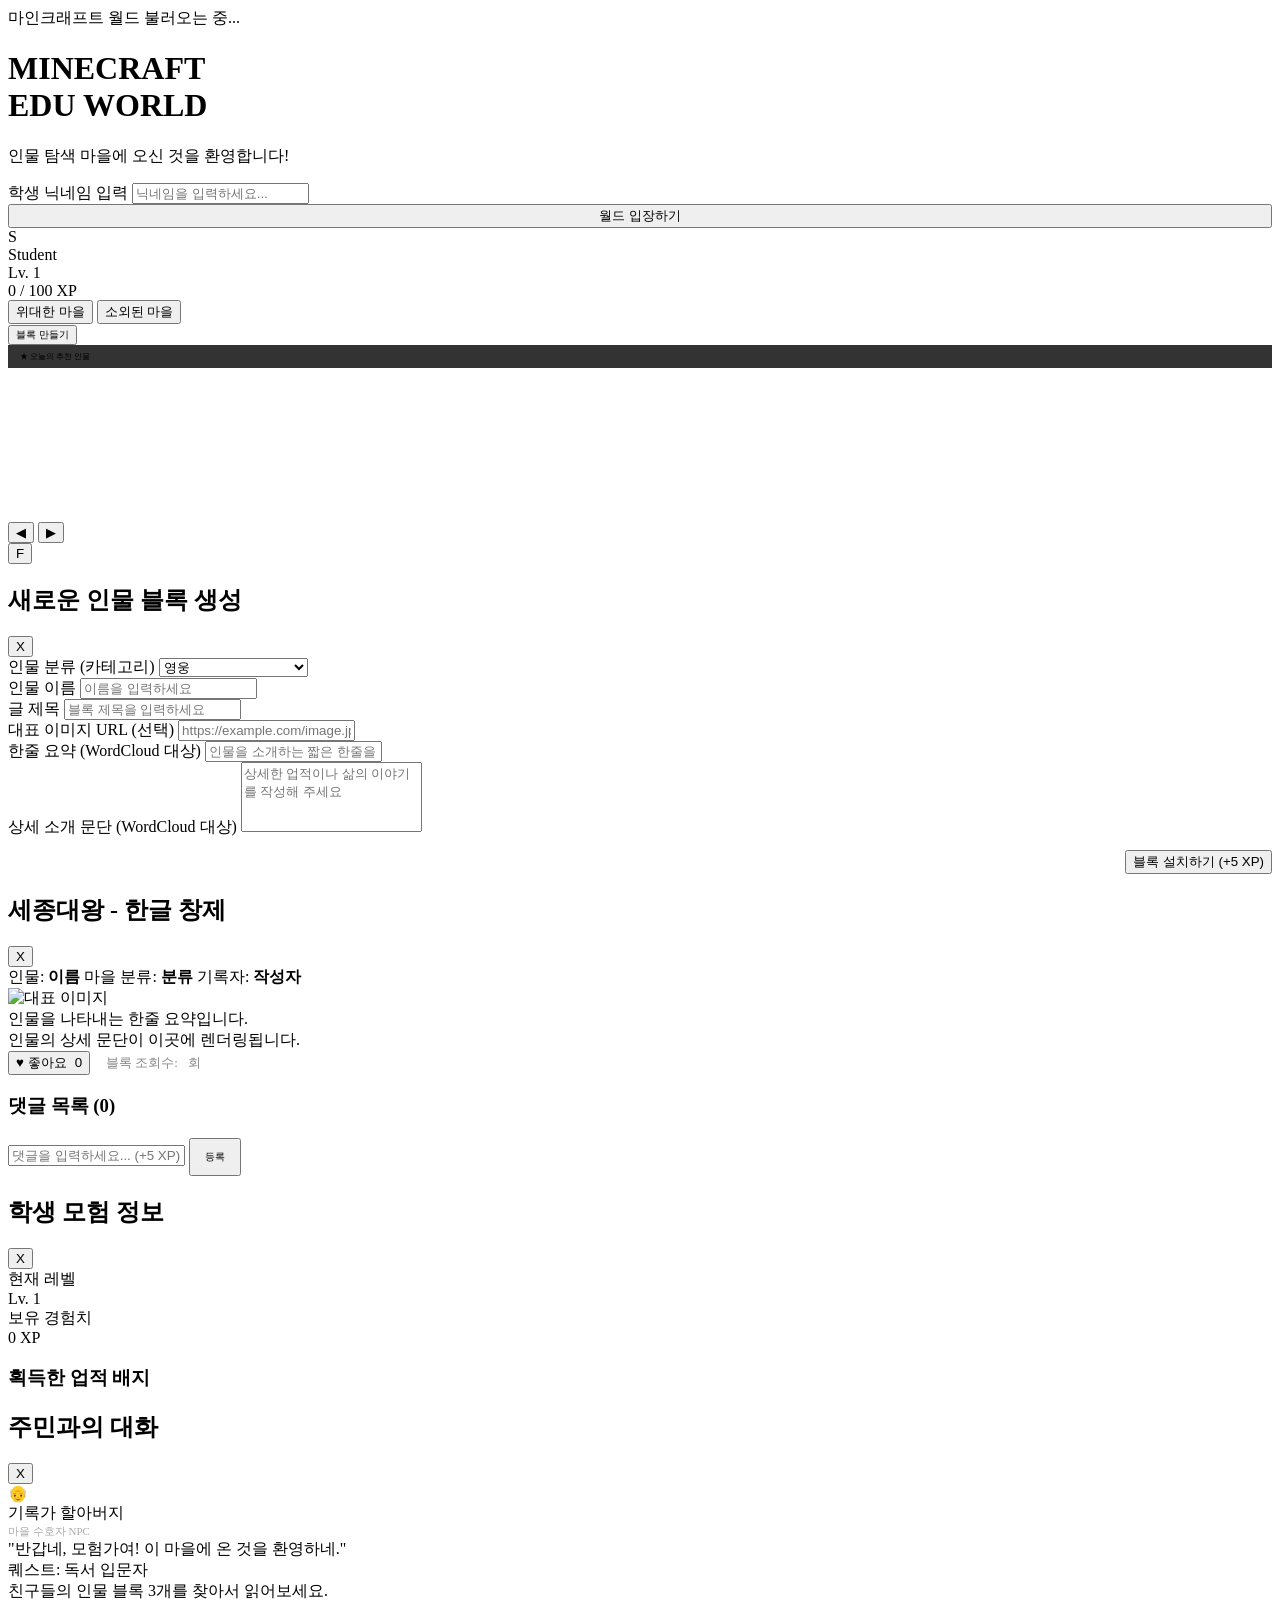
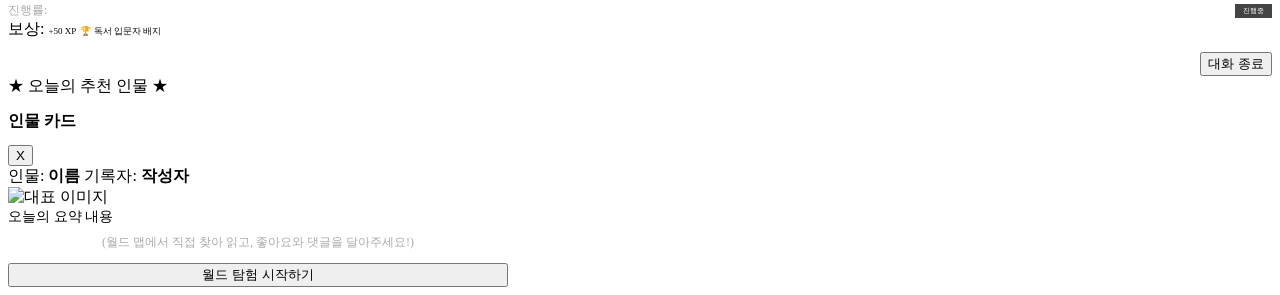
==== Index.html @ 7537c55b "feat: Minecraft educational game system files" ====
<!DOCTYPE html>
<html>
<head>
  <base target="_top">
  <title>Minecraft Educational World</title>
  <!-- Load Style.html -->
  <?= include('Style'); ?>
</head>
<body>

  <div id="screen-container">

    <!-- 1. LOADING SCREEN -->
    <div id="screen-loading" class="screen">
      <div class="loading-spinner"></div>
      <div class="loading-text" id="loading-message">마인크래프트 월드 불러오는 중...</div>
    </div>

    <!-- 2. LOGIN / REGISTER SCREEN -->
    <div id="screen-login" class="screen panorama-bg hidden">
      <div class="login-box pixel-box-dark">
        <h1 class="login-title">MINECRAFT<br>EDU WORLD</h1>
        <p class="login-subtitle">인물 탐색 마을에 오신 것을 환영합니다!</p>
        
        <div class="pixel-input-container">
          <label class="pixel-label" for="username-input">학생 닉네임 입력</label>
          <input type="text" id="username-input" class="pixel-input" placeholder="닉네임을 입력하세요..." autocomplete="off">
        </div>
        
        <button id="login-submit-btn" class="pixel-btn pixel-btn-primary" style="width: 100%">월드 입장하기</button>
      </div>
    </div>

    <!-- 3. MAIN GAME SCREEN -->
    <div id="screen-game" class="screen hidden">
      
      <!-- HUD (Heads Up Display) -->
      <div id="hud-overlay">
        <!-- HUD Left: Profile Card & XP Bar -->
        <div class="hud-left">
          <div class="player-card" id="hud-profile-btn" style="cursor: pointer;">
            <div class="avatar-pixel" id="hud-avatar">S</div>
            <div class="player-info">
              <span class="player-name" id="hud-nickname">Student</span>
              <div class="player-level" id="hud-level">Lv. 1</div>
            </div>
          </div>
          <div class="xp-bar-container">
            <div class="xp-bar-fill" id="hud-xp-fill"></div>
            <div class="xp-text" id="hud-xp-text">0 / 100 XP</div>
          </div>
        </div>

        <!-- HUD Right: Buttons and Info -->
        <div class="hud-right">
          <div class="town-shortcuts">
            <button id="tp-great-btn" class="pixel-btn town-btn pixel-btn-primary">위대한 마을</button>
            <button id="tp-poor-btn" class="pixel-btn town-btn pixel-btn-danger">소외된 마을</button>
          </div>
          <button id="add-block-trigger-btn" class="pixel-btn pixel-btn-primary" style="font-size: 10px;">블록 만들기</button>
          
          <div id="recom-banner-trigger" class="pixel-box" style="padding: 6px 12px; cursor: pointer; background: rgba(0,0,0,0.8); border-color: var(--mc-gold); box-shadow: none; color: var(--mc-gold); font-family: var(--font-retro); font-size: 8px;">
            ★ 오늘의 추천 인물
          </div>
        </div>
      </div>

      <!-- Game Canvas Wrapper -->
      <div id="canvas-wrapper">
        <canvas id="game-canvas"></canvas>
      </div>

      <!-- Mobile D-Pad and Action Controllers -->
      <div id="mobile-controller">
        <div class="d-pad">
          <button id="btn-left" class="ctrl-btn">◀</button>
          <button id="btn-right" class="ctrl-btn">▶</button>
        </div>
        <div class="action-pad">
          <button id="btn-action" class="ctrl-btn">F</button>
        </div>
      </div>

    </div>

  </div>

  <!-- ==================== POPUP MODALS ==================== -->

  <!-- 1. Add Post Modal -->
  <div id="modal-add-post" class="modal-overlay">
    <div class="pixel-modal">
      <div class="modal-header">
        <h2 class="modal-title">새로운 인물 블록 생성</h2>
        <button class="pixel-btn close-btn" onclick="closeModal('modal-add-post')">X</button>
      </div>
      <div class="modal-body">
        <div class="form-grid">
          <div class="pixel-input-container">
            <label class="pixel-label">인물 분류 (카테고리)</label>
            <select id="form-category" class="pixel-select">
              <optgroup label="위대한 인물 마을 (x: 0~500)">
                <option value="Hero">영웅</option>
                <option value="Volunteer">봉사자</option>
                <option value="Independence fighter">독립운동가</option>
                <option value="Educator">교육자</option>
                <option value="Community contributor">지역사회 공헌 인물</option>
              </optgroup>
              <optgroup label="소외된 인물 마을 (x: 501~1000)">
                <option value="Migrant worker">이주노동자</option>
                <option value="Elderly living alone">독거노인</option>
                <option value="Disabled">장애인</option>
                <option value="School dropout youth">학교 밖 청소년</option>
                <option value="Socially vulnerable">사회적 약자</option>
              </optgroup>
            </select>
          </div>
          <div class="pixel-input-container">
            <label class="pixel-label">인물 이름</label>
            <input type="text" id="form-name" class="pixel-input" placeholder="이름을 입력하세요">
          </div>
          <div class="pixel-input-container form-full">
            <label class="pixel-label">글 제목</label>
            <input type="text" id="form-title" class="pixel-input" placeholder="블록 제목을 입력하세요">
          </div>
          <div class="pixel-input-container form-full">
            <label class="pixel-label">대표 이미지 URL (선택)</label>
            <input type="text" id="form-image" class="pixel-input" placeholder="https://example.com/image.jpg">
          </div>
          <div class="pixel-input-container form-full">
            <label class="pixel-label">한줄 요약 (WordCloud 대상)</label>
            <input type="text" id="form-summary" class="pixel-input" placeholder="인물을 소개하는 짧은 한줄을 써주세요">
          </div>
          <div class="pixel-input-container form-full">
            <label class="pixel-label">상세 소개 문단 (WordCloud 대상)</label>
            <textarea id="form-paragraph" class="pixel-input" rows="4" placeholder="상세한 업적이나 삶의 이야기를 작성해 주세요" style="font-family: var(--font-body); font-weight: normal; resize: none;"></textarea>
          </div>
        </div>
        
        <div style="text-align: right; margin-top: 12px;">
          <button id="form-submit-btn" class="pixel-btn pixel-btn-primary">블록 설치하기 (+5 XP)</button>
        </div>
      </div>
    </div>
  </div>

  <!-- 2. Block Detail Modal -->
  <div id="modal-block-detail" class="modal-overlay">
    <div class="pixel-modal">
      <div class="modal-header">
        <h2 class="modal-title" id="detail-title">세종대왕 - 한글 창제</h2>
        <button class="pixel-btn close-btn" onclick="closeModal('modal-block-detail')">X</button>
      </div>
      <div class="modal-body">
        
        <div class="post-meta">
          <span class="post-meta-item">인물: <strong id="detail-name">이름</strong></span>
          <span class="post-meta-item">마을 분류: <strong id="detail-category">분류</strong></span>
          <span class="post-meta-item">기록자: <strong id="detail-author">작성자</strong></span>
        </div>

        <div class="post-image-container">
          <img src="" id="detail-image" class="post-image" alt="대표 이미지">
        </div>

        <div class="post-summary-box" id="detail-summary">
          인물을 나타내는 한줄 요약입니다.
        </div>

        <div class="post-paragraph-box" id="detail-paragraph">
          인물의 상세 문단이 이곳에 렌더링됩니다.
        </div>

        <div style="display: flex; gap: 16px; align-items: center;">
          <button id="detail-like-btn" class="pixel-btn pixel-btn-primary" style="display: flex; align-items: center; gap: 8px;">
            ♥ 좋아요 <span id="detail-like-count">0</span>
          </button>
          <span style="font-size: 13px; color: #888;">블록 조회수: <strong id="detail-view-count" style="color: #fff;">0</strong>회</span>
        </div>

        <!-- Comments Area -->
        <div class="comments-section">
          <h3 class="comments-header-title">댓글 목록 (<span id="detail-comment-count">0</span>)</h3>
          <div class="comments-list" id="detail-comments-list">
            <!-- Dynamically populated comments -->
          </div>
          <div class="comment-input-box">
            <input type="text" id="detail-comment-input" class="comment-input" placeholder="댓글을 입력하세요... (+5 XP)">
            <button id="detail-comment-submit-btn" class="pixel-btn pixel-btn-primary" style="font-size: 10px; padding: 10px 14px;">등록</button>
          </div>
        </div>

      </div>
    </div>
  </div>

  <!-- 3. Profile Modal -->
  <div id="modal-profile" class="modal-overlay">
    <div class="pixel-modal" style="max-width: 450px;">
      <div class="modal-header">
        <h2 class="modal-title">학생 모험 정보</h2>
        <button class="pixel-btn close-btn" onclick="closeModal('modal-profile')">X</button>
      </div>
      <div class="modal-body profile-panel">
        
        <div class="profile-stats">
          <div class="profile-stat-box">
            <div class="stat-label">현재 레벨</div>
            <div class="stat-val" id="profile-level" style="color: var(--mc-xp-bar);">Lv. 1</div>
          </div>
          <div class="profile-stat-box">
            <div class="stat-label">보유 경험치</div>
            <div class="stat-val" id="profile-xp">0 XP</div>
          </div>
        </div>

        <!-- Badges box -->
        <div class="badge-grid-box">
          <h3 class="badge-grid-title">획득한 업적 배지</h3>
          <div class="badges-container" id="profile-badges-container">
            <!-- Dynamically populated badges -->
          </div>
        </div>

      </div>
    </div>
  </div>

  <!-- 4. NPC Dialog Modal -->
  <div id="modal-npc" class="modal-overlay">
    <div class="pixel-modal npc-dialog-box">
      <div class="modal-header">
        <h2 class="modal-title">주민과의 대화</h2>
        <button class="pixel-btn close-btn" onclick="closeModal('modal-npc')">X</button>
      </div>
      <div class="modal-body">
        
        <div class="npc-avatar-container">
          <div class="npc-pixel-icon" id="npc-avatar">👴</div>
          <div>
            <div class="npc-title-name" id="npc-name">기록가 할아버지</div>
            <div style="font-size:11px; color:#aaa;">마을 수호자 NPC</div>
          </div>
        </div>

        <div class="npc-dialog-text" id="npc-dialogue">
          "반갑네, 모험가여! 이 마을에 온 것을 환영하네."
        </div>

        <div class="quest-status-card">
          <div class="quest-title-text" id="npc-quest-title">퀘스트: 독서 입문자</div>
          <div class="quest-desc-text" id="npc-quest-desc">친구들의 인물 블록 3개를 찾아서 읽어보세요.</div>
          
          <div class="quest-progress-outer">
            <div class="quest-progress-inner" id="npc-quest-progress-bar"></div>
          </div>
          <div style="display:flex; justify-content:space-between; align-items:center;">
            <span style="font-size:12px; color:#aaa;">진행률: <strong id="npc-quest-progress-text" style="color:#fff;">0 / 3</strong></span>
            <span id="npc-quest-status-tag" class="pixel-box" style="padding:2px 8px; font-family:var(--font-retro); font-size:7px; background:#444; color:#fff; border-width:2px; box-shadow:none;">진행중</span>
          </div>
        </div>

        <div class="quest-reward-info">
          <span>보상:</span>
          <span style="color:var(--mc-xp-bar); font-family:var(--font-retro); font-size:9px;" id="npc-quest-reward-xp">+50 XP</span>
          <span style="color:var(--mc-gold); font-family:var(--font-retro); font-size:9px;" id="npc-quest-reward-badge">🏆 독서 입문자 배지</span>
        </div>

        <div style="text-align: right; margin-top: 12px;">
          <button id="npc-close-btn" class="pixel-btn" onclick="closeModal('modal-npc')">대화 종료</button>
        </div>

      </div>
    </div>
  </div>

  <!-- 5. Today's Recommended Person Modal -->
  <div id="modal-recommendation" class="modal-overlay">
    <div class="pixel-modal" style="max-width: 500px; border-color: var(--mc-gold);">
      <div class="recommend-banner">★ 오늘의 추천 인물 ★</div>
      <div class="modal-header" style="border-bottom:none; padding-bottom:0;">
        <h2 class="modal-title" id="recom-title" style="font-size: 16px;">인물 카드</h2>
        <button class="pixel-btn close-btn" onclick="closeModal('modal-recommendation')">X</button>
      </div>
      <div class="modal-body">
        
        <div class="post-meta">
          <span class="post-meta-item">인물: <strong id="recom-name">이름</strong></span>
          <span class="post-meta-item">기록자: <strong id="recom-author">작성자</strong></span>
        </div>

        <div class="post-image-container" style="max-height: 180px;">
          <img src="" id="recom-image" class="post-image" alt="대표 이미지">
        </div>

        <div class="post-summary-box" id="recom-summary" style="font-size:14px;">
          오늘의 요약 내용
        </div>
        
        <p style="font-size: 12px; color: #aaa; text-align: center; margin-top: 8px;">
          (월드 맵에서 직접 찾아 읽고, 좋아요와 댓글을 달아주세요!)
        </p>

        <div style="text-align: center; margin-top: 12px;">
          <button class="pixel-btn pixel-btn-primary" onclick="closeModal('modal-recommendation')" style="width:100%">월드 탐험 시작하기</button>
        </div>
      </div>
    </div>
  </div>

  <!-- Load Script.html -->
  <?= include('Script'); ?>
</body>
</html>
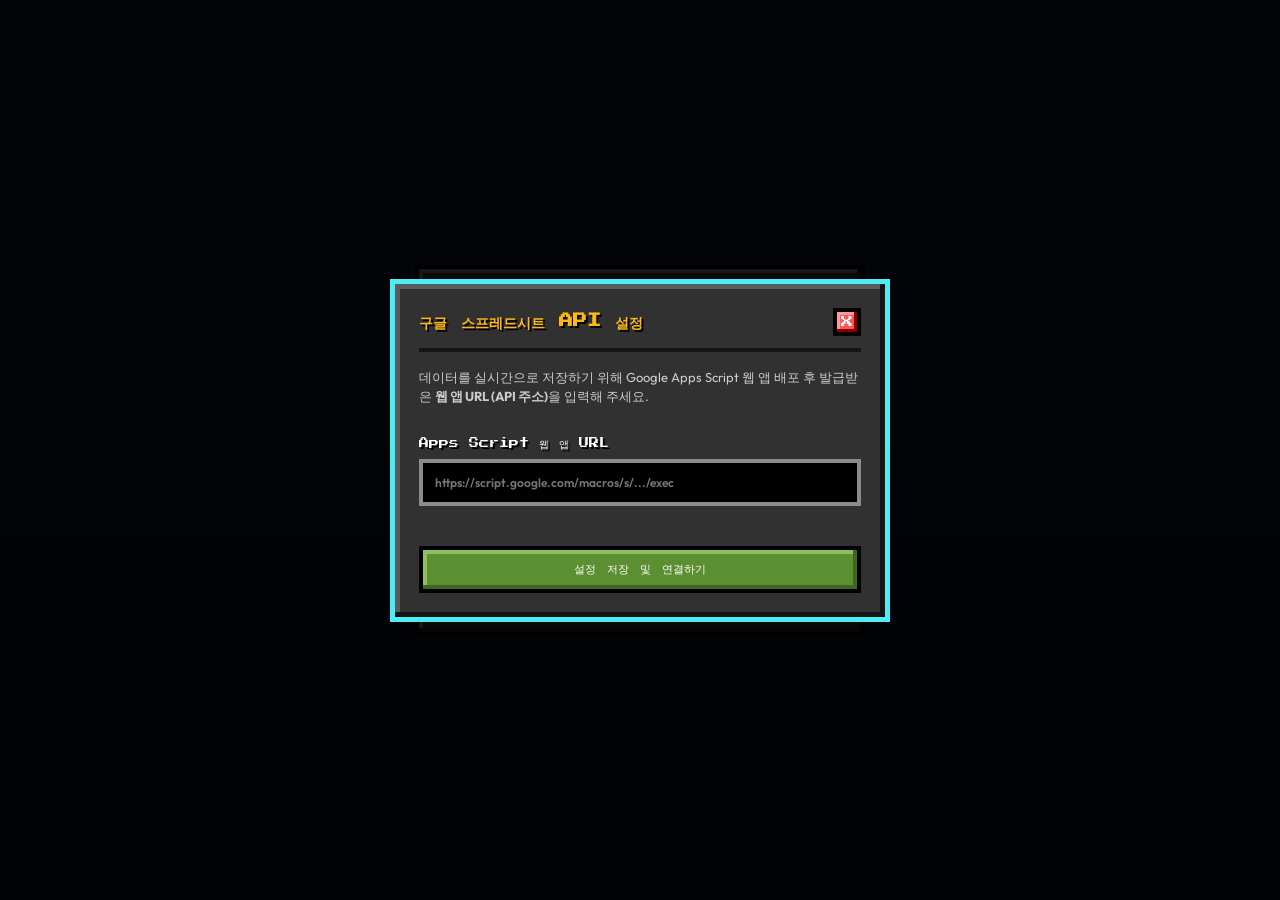
==== commit 49911938: "refactor: transition to decoupled architecture with static files for GitHub Pages and CORS JSON API" ====
--- a/Index.html
+++ b/Index.html
@@ -1,10 +1,11 @@
 <!DOCTYPE html>
 <html>
 <head>
-  <base target="_top">
+  <meta charset="utf-8">
+  <meta name="viewport" content="width=device-width, initial-scale=1.0, maximum-scale=1.0, user-scalable=no">
   <title>Minecraft Educational World</title>
-  <!-- Load Style.html -->
-  <?= include('Style'); ?>
+  <!-- Load static style.css -->
+  <link rel="stylesheet" href="style.css">
 </head>
 <body>
 
@@ -28,6 +29,10 @@
         </div>
         
         <button id="login-submit-btn" class="pixel-btn pixel-btn-primary" style="width: 100%">월드 입장하기</button>
+        
+        <div style="margin-top:20px;">
+          <a href="#" id="setup-api-link" style="color:var(--mc-diamond); font-size:12px; text-decoration:underline; font-weight:600;">API 연결 주소 설정 (처음 시작 시 필수의 단계)</a>
+        </div>
       </div>
     </div>
 
@@ -57,9 +62,12 @@
             <button id="tp-great-btn" class="pixel-btn town-btn pixel-btn-primary">위대한 마을</button>
             <button id="tp-poor-btn" class="pixel-btn town-btn pixel-btn-danger">소외된 마을</button>
           </div>
-          <button id="add-block-trigger-btn" class="pixel-btn pixel-btn-primary" style="font-size: 10px;">블록 만들기</button>
+          <div style="display:flex; gap:8px;">
+            <button id="settings-trigger-btn" class="pixel-btn town-btn" style="background:#555; color:#fff; box-shadow: inset -3px -3px 0px 0px #222, inset 3px 3px 0px 0px #888; padding: 8px 12px; font-size:10px;">⚙ 설정</button>
+            <button id="add-block-trigger-btn" class="pixel-btn pixel-btn-primary" style="font-size: 10px; padding: 8px 12px;">블록 만들기</button>
+          </div>
           
-          <div id="recom-banner-trigger" class="pixel-box" style="padding: 6px 12px; cursor: pointer; background: rgba(0,0,0,0.8); border-color: var(--mc-gold); box-shadow: none; color: var(--mc-gold); font-family: var(--font-retro); font-size: 8px;">
+          <div id="recom-banner-trigger" class="pixel-box" style="padding: 6px 12px; cursor: pointer; background: rgba(0,0,0,0.8); border-color: var(--mc-gold); box-shadow: none; color: var(--mc-gold); font-family: var(--font-retro); font-size: 8px; margin-top:8px;">
             ★ 오늘의 추천 인물
           </div>
         </div>
@@ -308,7 +316,29 @@
     </div>
   </div>
 
-  <!-- Load Script.html -->
-  <?= include('Script'); ?>
+  <!-- 6. API Settings Configuration Modal -->
+  <div id="modal-api-settings" class="modal-overlay">
+    <div class="pixel-modal" style="max-width: 500px; border-color: var(--mc-diamond);">
+      <div class="modal-header">
+        <h2 class="modal-title">구글 스프레드시트 API 설정</h2>
+        <button class="pixel-btn close-btn" onclick="closeModal('modal-api-settings')">X</button>
+      </div>
+      <div class="modal-body">
+        <p style="font-size: 13px; color: #ccc; margin-bottom: 12px; line-height:1.5;">
+          데이터를 실시간으로 저장하기 위해 Google Apps Script 웹 앱 배포 후 발급받은 <strong>웹 앱 URL (API 주소)</strong>을 입력해 주세요.
+        </p>
+        
+        <div class="pixel-input-container">
+          <label class="pixel-label">Apps Script 웹 앱 URL</label>
+          <input type="text" id="api-url-input" class="pixel-input" placeholder="https://script.google.com/macros/s/.../exec" style="font-size:12px;">
+        </div>
+        
+        <button id="api-url-save-btn" class="pixel-btn pixel-btn-primary" style="width: 100%">설정 저장 및 연결하기</button>
+      </div>
+    </div>
+  </div>
+
+  <!-- Load static script.js -->
+  <script src="script.js"></script>
 </body>
 </html>
--- a/style.css
+++ b/style.css
@@ -0,0 +1,845 @@
+/* Import fonts */
+@import url('https://fonts.googleapis.com/css2?family=Press+Start+2P&family=Outfit:wght@300;400;600;800&display=swap');
+
+/* Color tokens & custom properties */
+:root {
+  --mc-dark-bg: #1e1e1f;
+  --mc-border: #4d4d4d;
+  --mc-border-light: #8b8b8b;
+  --mc-btn-bg: #c6c6c6;
+  --mc-btn-hover: #e0e0e0;
+  --mc-btn-active: #a1a1a1;
+  --mc-btn-text: #373737;
+  
+  --mc-green: #5c8e32;
+  --mc-dirt: #866043;
+  --mc-stone: #7a7a7a;
+  --mc-wood: #ab7f56;
+  --mc-xp-bar: #55ff55;
+  --mc-gold: #fdb813;
+  --mc-diamond: #4dedf5;
+  --mc-red: #ff5555;
+  
+  --font-retro: 'Press Start 2P', monospace;
+  --font-body: 'Outfit', sans-serif;
+}
+
+/* Base resets & styles */
+* {
+  box-sizing: border-box;
+  margin: 0;
+  padding: 0;
+  image-rendering: pixelated;
+  image-rendering: crisp-edges;
+}
+
+body {
+  font-family: var(--font-body);
+  background-color: #0f172a;
+  color: #f8fafc;
+  overflow: hidden;
+  height: 100vh;
+  width: 100vw;
+  user-select: none;
+}
+
+/* Pixel Art Double Border Utility */
+.pixel-box {
+  background-color: var(--mc-btn-bg);
+  border: 4px solid #000000;
+  box-shadow: inset -4px -4px 0px 0px #555555,
+              inset 4px 4px 0px 0px #ffffff;
+  color: #000000;
+  padding: 16px;
+  position: relative;
+}
+
+.pixel-box-dark {
+  background-color: rgba(30, 30, 30, 0.95);
+  border: 4px solid #000000;
+  box-shadow: inset -4px -4px 0px 0px #111111,
+              inset 4px 4px 0px 0px #555555;
+  color: #ffffff;
+  padding: 16px;
+  position: relative;
+}
+
+/* Retro Buttons */
+.pixel-btn {
+  font-family: var(--font-retro);
+  font-size: 11px;
+  text-align: center;
+  background-color: var(--mc-btn-bg);
+  border: 4px solid #000000;
+  box-shadow: inset -4px -4px 0px 0px #555555,
+              inset 4px 4px 0px 0px #ffffff;
+  color: #000000;
+  padding: 12px 18px;
+  cursor: pointer;
+  outline: none;
+  display: inline-block;
+  transition: transform 0.05s ease;
+}
+
+.pixel-btn:hover {
+  background-color: var(--mc-btn-hover);
+  box-shadow: inset -4px -4px 0px 0px #666666,
+              inset 4px 4px 0px 0px #ffffff;
+}
+
+.pixel-btn:active {
+  background-color: var(--mc-btn-active);
+  box-shadow: inset 4px 4px 0px 0px #333333,
+              inset -4px -4px 0px 0px #888888;
+  transform: translateY(2px);
+}
+
+.pixel-btn.btn-disabled {
+  background-color: #8b8b8b;
+  color: #4a4a4a;
+  box-shadow: inset -4px -4px 0px 0px #555555,
+              inset 4px 4px 0px 0px #aaaaaa;
+  cursor: not-allowed;
+  pointer-events: none;
+}
+
+.pixel-btn-primary {
+  background-color: var(--mc-green);
+  color: #ffffff;
+  box-shadow: inset -4px -4px 0px 0px #3f6620,
+              inset 4px 4px 0px 0px #8cc25e;
+}
+.pixel-btn-primary:hover {
+  background-color: #6da23d;
+}
+
+.pixel-btn-danger {
+  background-color: var(--mc-red);
+  color: #ffffff;
+  box-shadow: inset -4px -4px 0px 0px #990000,
+              inset 4px 4px 0px 0px #ff9999;
+}
+.pixel-btn-danger:hover {
+  background-color: #ff6666;
+}
+
+/* Game Layout & Screens */
+#screen-container {
+  position: relative;
+  width: 100vw;
+  height: 100vh;
+  display: flex;
+  justify-content: center;
+  align-items: center;
+}
+
+.screen {
+  position: absolute;
+  top: 0;
+  left: 0;
+  width: 100%;
+  height: 100%;
+  display: flex;
+  flex-direction: column;
+  justify-content: center;
+  align-items: center;
+  z-index: 10;
+  transition: opacity 0.3s ease;
+}
+
+.hidden {
+  display: none !important;
+  opacity: 0;
+  pointer-events: none;
+}
+
+/* Background Minecraft-style Panorama */
+.panorama-bg {
+  background: linear-gradient(rgba(0, 0, 0, 0.4), rgba(0, 0, 0, 0.6)), 
+              url('https://images.unsplash.com/photo-1607604276583-eef5d076aa5f?w=1920&auto=format&fit=crop&q=60') no-repeat center center;
+  background-size: cover;
+  animation: panoramaPan 120s linear infinite;
+}
+
+@keyframes panoramaPan {
+  0% { background-position: 0% 50%; }
+  50% { background-position: 100% 50%; }
+  100% { background-position: 0% 50%; }
+}
+
+/* Login Box */
+.login-box {
+  width: 90%;
+  max-width: 450px;
+  text-align: center;
+}
+
+.login-title {
+  font-family: var(--font-retro);
+  font-size: 24px;
+  color: var(--mc-gold);
+  text-shadow: 3px 3px 0px #000;
+  margin-bottom: 24px;
+  line-height: 1.5;
+}
+
+.login-subtitle {
+  font-size: 14px;
+  color: #ccc;
+  margin-bottom: 30px;
+}
+
+.pixel-input-container {
+  margin-bottom: 24px;
+  text-align: left;
+}
+
+.pixel-label {
+  font-family: var(--font-retro);
+  font-size: 10px;
+  color: #ffffff;
+  display: block;
+  margin-bottom: 8px;
+  text-shadow: 2px 2px 0px #000;
+}
+
+.pixel-input {
+  width: 100%;
+  font-family: var(--font-body);
+  font-size: 16px;
+  font-weight: 600;
+  padding: 12px;
+  background-color: #000000;
+  border: 4px solid var(--mc-border-light);
+  color: #ffffff;
+  outline: none;
+}
+
+.pixel-input:focus {
+  border-color: var(--mc-diamond);
+}
+
+/* Game Canvas container */
+#canvas-wrapper {
+  position: relative;
+  width: 100%;
+  height: 100%;
+  overflow: hidden;
+  background: linear-gradient(to bottom, #72c6ff 0%, #a2d7ff 60%, #b8e3ff 100%);
+}
+
+#game-canvas {
+  display: block;
+  width: 100%;
+  height: 100%;
+}
+
+/* Heads Up Display (HUD) */
+#hud-overlay {
+  position: absolute;
+  top: 0;
+  left: 0;
+  width: 100%;
+  padding: 16px;
+  display: flex;
+  justify-content: space-between;
+  align-items: flex-start;
+  pointer-events: none;
+  z-index: 20;
+}
+
+.hud-left {
+  display: flex;
+  flex-direction: column;
+  gap: 8px;
+  pointer-events: auto;
+}
+
+.hud-right {
+  display: flex;
+  flex-direction: column;
+  align-items: flex-end;
+  gap: 8px;
+  pointer-events: auto;
+}
+
+.player-card {
+  display: flex;
+  align-items: center;
+  gap: 12px;
+  background-color: rgba(0, 0, 0, 0.7);
+  border: 3px solid #000;
+  box-shadow: inset -3px -3px 0px 0px #333, inset 3px 3px 0px 0px #777;
+  padding: 10px 14px;
+}
+
+.avatar-pixel {
+  width: 36px;
+  height: 36px;
+  background: #fdb813;
+  border: 2px solid #000;
+  border-radius: 4px;
+  display: flex;
+  justify-content: center;
+  align-items: center;
+  font-weight: bold;
+  font-size: 18px;
+  color: #000;
+}
+
+.player-info {
+  display: flex;
+  flex-direction: column;
+}
+
+.player-name {
+  font-family: var(--font-retro);
+  font-size: 11px;
+  color: #fff;
+  margin-bottom: 4px;
+  text-shadow: 2px 2px 0px #000;
+}
+
+.player-level {
+  font-family: var(--font-retro);
+  font-size: 9px;
+  color: var(--mc-xp-bar);
+  text-shadow: 1px 1px 0px #000;
+}
+
+/* XP Bar Layout */
+.xp-bar-container {
+  width: 200px;
+  height: 16px;
+  background-color: #333;
+  border: 2px solid #000;
+  position: relative;
+  overflow: hidden;
+}
+
+.xp-bar-fill {
+  height: 100%;
+  width: 0%;
+  background-color: var(--mc-xp-bar);
+  transition: width 0.3s ease;
+}
+
+.xp-text {
+  position: absolute;
+  top: 0;
+  left: 0;
+  width: 100%;
+  height: 100%;
+  display: flex;
+  justify-content: center;
+  align-items: center;
+  font-family: var(--font-retro);
+  font-size: 8px;
+  color: #fff;
+  text-shadow: 1px 1px 0px #000;
+}
+
+/* Teleport buttons */
+.town-shortcuts {
+  display: flex;
+  gap: 8px;
+  margin-bottom: 8px;
+}
+
+.town-btn {
+  font-size: 9px;
+  padding: 8px 12px;
+}
+
+/* Settings configuration block */
+.settings-trigger {
+  cursor: pointer;
+  background-color: var(--mc-btn-bg);
+  font-family: var(--font-retro);
+  font-size: 9px;
+  padding: 8px;
+}
+
+/* Dialog and Popup Modals */
+.modal-overlay {
+  position: absolute;
+  top: 0;
+  left: 0;
+  width: 100%;
+  height: 100%;
+  background-color: rgba(0, 0, 0, 0.7);
+  display: flex;
+  justify-content: center;
+  align-items: center;
+  z-index: 100;
+  opacity: 0;
+  pointer-events: none;
+  transition: opacity 0.2s ease;
+}
+
+.modal-overlay.active {
+  opacity: 1;
+  pointer-events: auto;
+}
+
+.pixel-modal {
+  width: 90%;
+  max-width: 650px;
+  max-height: 85vh;
+  overflow-y: auto;
+  display: flex;
+  flex-direction: column;
+  gap: 16px;
+  background-color: #313131;
+  border: 5px solid #000;
+  box-shadow: inset -5px -5px 0px 0px #151515,
+              inset 5px 5px 0px 0px #5c5c5c;
+  color: #fff;
+  padding: 24px;
+}
+
+/* Custom Scrollbar for Retro feel */
+.pixel-modal::-webkit-scrollbar {
+  width: 12px;
+}
+.pixel-modal::-webkit-scrollbar-track {
+  background: #151515;
+  border-left: 3px solid #000;
+}
+.pixel-modal::-webkit-scrollbar-thumb {
+  background: var(--mc-btn-bg);
+  border: 3px solid #000;
+}
+
+.modal-header {
+  display: flex;
+  justify-content: space-between;
+  align-items: center;
+  border-bottom: 4px solid #151515;
+  padding-bottom: 12px;
+}
+
+.modal-title {
+  font-family: var(--font-retro);
+  font-size: 14px;
+  color: var(--mc-gold);
+  text-shadow: 2px 2px 0px #000;
+  line-height: 1.4;
+}
+
+.close-btn {
+  width: 28px;
+  height: 28px;
+  font-family: var(--font-retro);
+  font-size: 12px;
+  display: flex;
+  justify-content: center;
+  align-items: center;
+  padding: 0;
+  margin: 0;
+  background-color: var(--mc-red);
+  color: white;
+  box-shadow: inset -3px -3px 0 #880000, inset 3px 3px 0 #ff9999;
+}
+
+.modal-body {
+  display: flex;
+  flex-direction: column;
+  gap: 16px;
+  font-size: 15px;
+  line-height: 1.6;
+}
+
+/* Block detail elements */
+.post-meta {
+  display: flex;
+  justify-content: space-between;
+  align-items: center;
+  font-size: 13px;
+  color: #aaa;
+  background-color: #222;
+  padding: 8px 12px;
+  border: 2px solid #000;
+}
+
+.post-meta-item strong {
+  color: #fff;
+}
+
+.post-image-container {
+  width: 100%;
+  max-height: 250px;
+  overflow: hidden;
+  border: 4px solid #000;
+  background-color: #000;
+  display: flex;
+  justify-content: center;
+  align-items: center;
+}
+
+.post-image {
+  width: 100%;
+  height: 100%;
+  object-fit: cover;
+}
+
+.post-summary-box {
+  background-color: #222;
+  border-left: 6px solid var(--mc-gold);
+  padding: 12px 16px;
+  font-style: italic;
+  font-size: 15px;
+}
+
+.post-paragraph-box {
+  background-color: #2a2a2a;
+  border: 3px solid #151515;
+  padding: 16px;
+  white-space: pre-wrap;
+  font-weight: 300;
+}
+
+/* Comments Section */
+.comments-section {
+  border-top: 4px solid #151515;
+  padding-top: 16px;
+}
+
+.comments-header-title {
+  font-family: var(--font-retro);
+  font-size: 11px;
+  color: var(--mc-diamond);
+  margin-bottom: 12px;
+}
+
+.comments-list {
+  max-height: 200px;
+  overflow-y: auto;
+  display: flex;
+  flex-direction: column;
+  gap: 8px;
+  margin-bottom: 12px;
+  padding-right: 4px;
+}
+
+.comment-card {
+  background-color: #1e1e1e;
+  border: 2px solid #000;
+  padding: 8px 12px;
+}
+
+.comment-meta {
+  display: flex;
+  justify-content: space-between;
+  font-size: 11px;
+  color: var(--mc-gold);
+  margin-bottom: 4px;
+}
+
+.comment-date {
+  color: #777;
+  font-size: 10px;
+}
+
+.comment-content {
+  font-size: 13px;
+  color: #ddd;
+}
+
+.comment-input-box {
+  display: flex;
+  gap: 8px;
+}
+
+.comment-input {
+  flex: 1;
+  padding: 8px 12px;
+  background-color: #000;
+  border: 3px solid #151515;
+  color: #fff;
+  outline: none;
+  font-size: 14px;
+}
+
+/* Today's Recommendation Banner */
+.recommend-banner {
+  background-color: var(--mc-gold);
+  color: #000000;
+  font-family: var(--font-retro);
+  font-size: 10px;
+  padding: 6px;
+  text-align: center;
+  border: 2px solid #000;
+  margin-bottom: 12px;
+  animation: glow 1.5s infinite alternate;
+}
+
+@keyframes glow {
+  from { box-shadow: 0 0 4px var(--mc-gold); }
+  to { box-shadow: 0 0 14px var(--mc-gold); }
+}
+
+/* Form Styles */
+.form-grid {
+  display: grid;
+  grid-template-columns: 1fr;
+  gap: 16px;
+}
+
+@media(min-width: 600px) {
+  .form-grid {
+    grid-template-columns: 1fr 1fr;
+  }
+  .form-full {
+    grid-column: span 2;
+  }
+}
+
+.pixel-select {
+  width: 100%;
+  font-family: var(--font-body);
+  font-weight: 600;
+  font-size: 16px;
+  padding: 12px;
+  background-color: #000000;
+  border: 4px solid var(--mc-border-light);
+  color: #ffffff;
+  outline: none;
+  appearance: none;
+}
+
+/* NPC dialog box */
+.npc-dialog-box {
+  max-width: 550px;
+}
+
+.npc-avatar-container {
+  display: flex;
+  align-items: center;
+  gap: 16px;
+  margin-bottom: 12px;
+  border-bottom: 2px dashed #5c5c5c;
+  padding-bottom: 12px;
+}
+
+.npc-pixel-icon {
+  width: 48px;
+  height: 48px;
+  background: var(--mc-stone);
+  border: 3px solid #000;
+  display: flex;
+  justify-content: center;
+  align-items: center;
+  font-size: 24px;
+}
+
+.npc-title-name {
+  font-family: var(--font-retro);
+  font-size: 12px;
+  color: var(--mc-diamond);
+}
+
+.npc-dialog-text {
+  font-size: 16px;
+  line-height: 1.5;
+  background-color: #1a1a1a;
+  padding: 12px;
+  border: 2px solid #000;
+  margin-bottom: 16px;
+}
+
+.quest-status-card {
+  background-color: #252525;
+  border: 3px solid #000;
+  padding: 12px;
+  margin-bottom: 16px;
+}
+
+.quest-title-text {
+  font-family: var(--font-retro);
+  font-size: 10px;
+  color: var(--mc-gold);
+  margin-bottom: 8px;
+}
+
+.quest-desc-text {
+  font-size: 13px;
+  color: #ccc;
+  margin-bottom: 10px;
+}
+
+.quest-progress-outer {
+  width: 100%;
+  height: 14px;
+  background-color: #000;
+  border: 2px solid #555;
+  position: relative;
+  margin-bottom: 8px;
+}
+
+.quest-progress-inner {
+  height: 100%;
+  background-color: var(--mc-diamond);
+  width: 0%;
+}
+
+.quest-reward-info {
+  font-size: 12px;
+  color: #ffaa00;
+  display: flex;
+  gap: 12px;
+}
+
+/* User Profile (Badges / Inventory) */
+.profile-panel {
+  display: flex;
+  flex-direction: column;
+  gap: 16px;
+}
+
+.profile-stats {
+  display: grid;
+  grid-template-columns: 1fr 1fr;
+  gap: 12px;
+}
+
+.profile-stat-box {
+  background: #1c1c1c;
+  border: 2px solid #000;
+  padding: 10px;
+  text-align: center;
+}
+
+.stat-label {
+  font-family: var(--font-retro);
+  font-size: 8px;
+  color: #888;
+  margin-bottom: 6px;
+}
+
+.stat-val {
+  font-family: var(--font-retro);
+  font-size: 14px;
+  color: #fff;
+}
+
+.badge-grid-box {
+  border: 4px solid #000;
+  background: #151515;
+  padding: 14px;
+}
+
+.badge-grid-title {
+  font-family: var(--font-retro);
+  font-size: 10px;
+  color: var(--mc-gold);
+  margin-bottom: 10px;
+  text-align: center;
+}
+
+.badges-container {
+  display: grid;
+  grid-template-columns: repeat(auto-fill, minmax(80px, 1fr));
+  gap: 12px;
+}
+
+.badge-item {
+  display: flex;
+  flex-direction: column;
+  align-items: center;
+  gap: 6px;
+  background: #252525;
+  border: 2px solid #000;
+  padding: 8px;
+  text-align: center;
+  position: relative;
+}
+
+.badge-item.locked {
+  opacity: 0.35;
+}
+
+.badge-icon {
+  font-size: 20px;
+}
+
+.badge-name {
+  font-size: 9px;
+  font-weight: 600;
+  color: #fff;
+}
+
+/* Mobile Controllers overlay */
+#mobile-controller {
+  position: absolute;
+  bottom: 24px;
+  left: 0;
+  width: 100%;
+  display: flex;
+  justify-content: space-between;
+  padding: 0 24px;
+  pointer-events: none;
+  z-index: 30;
+}
+
+.d-pad {
+  display: flex;
+  gap: 16px;
+  pointer-events: auto;
+}
+
+.action-pad {
+  pointer-events: auto;
+}
+
+.ctrl-btn {
+  width: 60px;
+  height: 60px;
+  font-family: var(--font-retro);
+  font-size: 16px;
+  border-radius: 50% !important;
+  background-color: rgba(0, 0, 0, 0.6);
+  color: #ffffff;
+  border: 4px solid #fff;
+  box-shadow: 0 4px 6px rgba(0,0,0,0.3);
+  display: flex;
+  justify-content: center;
+  align-items: center;
+  cursor: pointer;
+  outline: none;
+  user-select: none;
+  -webkit-user-select: none;
+}
+
+.ctrl-btn:active {
+  background-color: rgba(255, 255, 255, 0.4);
+  color: #000;
+}
+
+/* Loading Overlay */
+#loading-overlay {
+  background-color: #111;
+  color: #fff;
+  z-index: 1000;
+}
+
+.loading-spinner {
+  width: 64px;
+  height: 64px;
+  background-image: url('https://img.icons8.com/color/96/minecraft-dirt-block.png');
+  background-size: contain;
+  background-repeat: no-repeat;
+  margin-bottom: 20px;
+  animation: spin 1.5s linear infinite;
+}
+
+@keyframes spin {
+  0% { transform: rotate(0deg); }
+  100% { transform: rotate(360deg); }
+}
+
+.loading-text {
+  font-family: var(--font-retro);
+  font-size: 12px;
+  color: #fff;
+}
